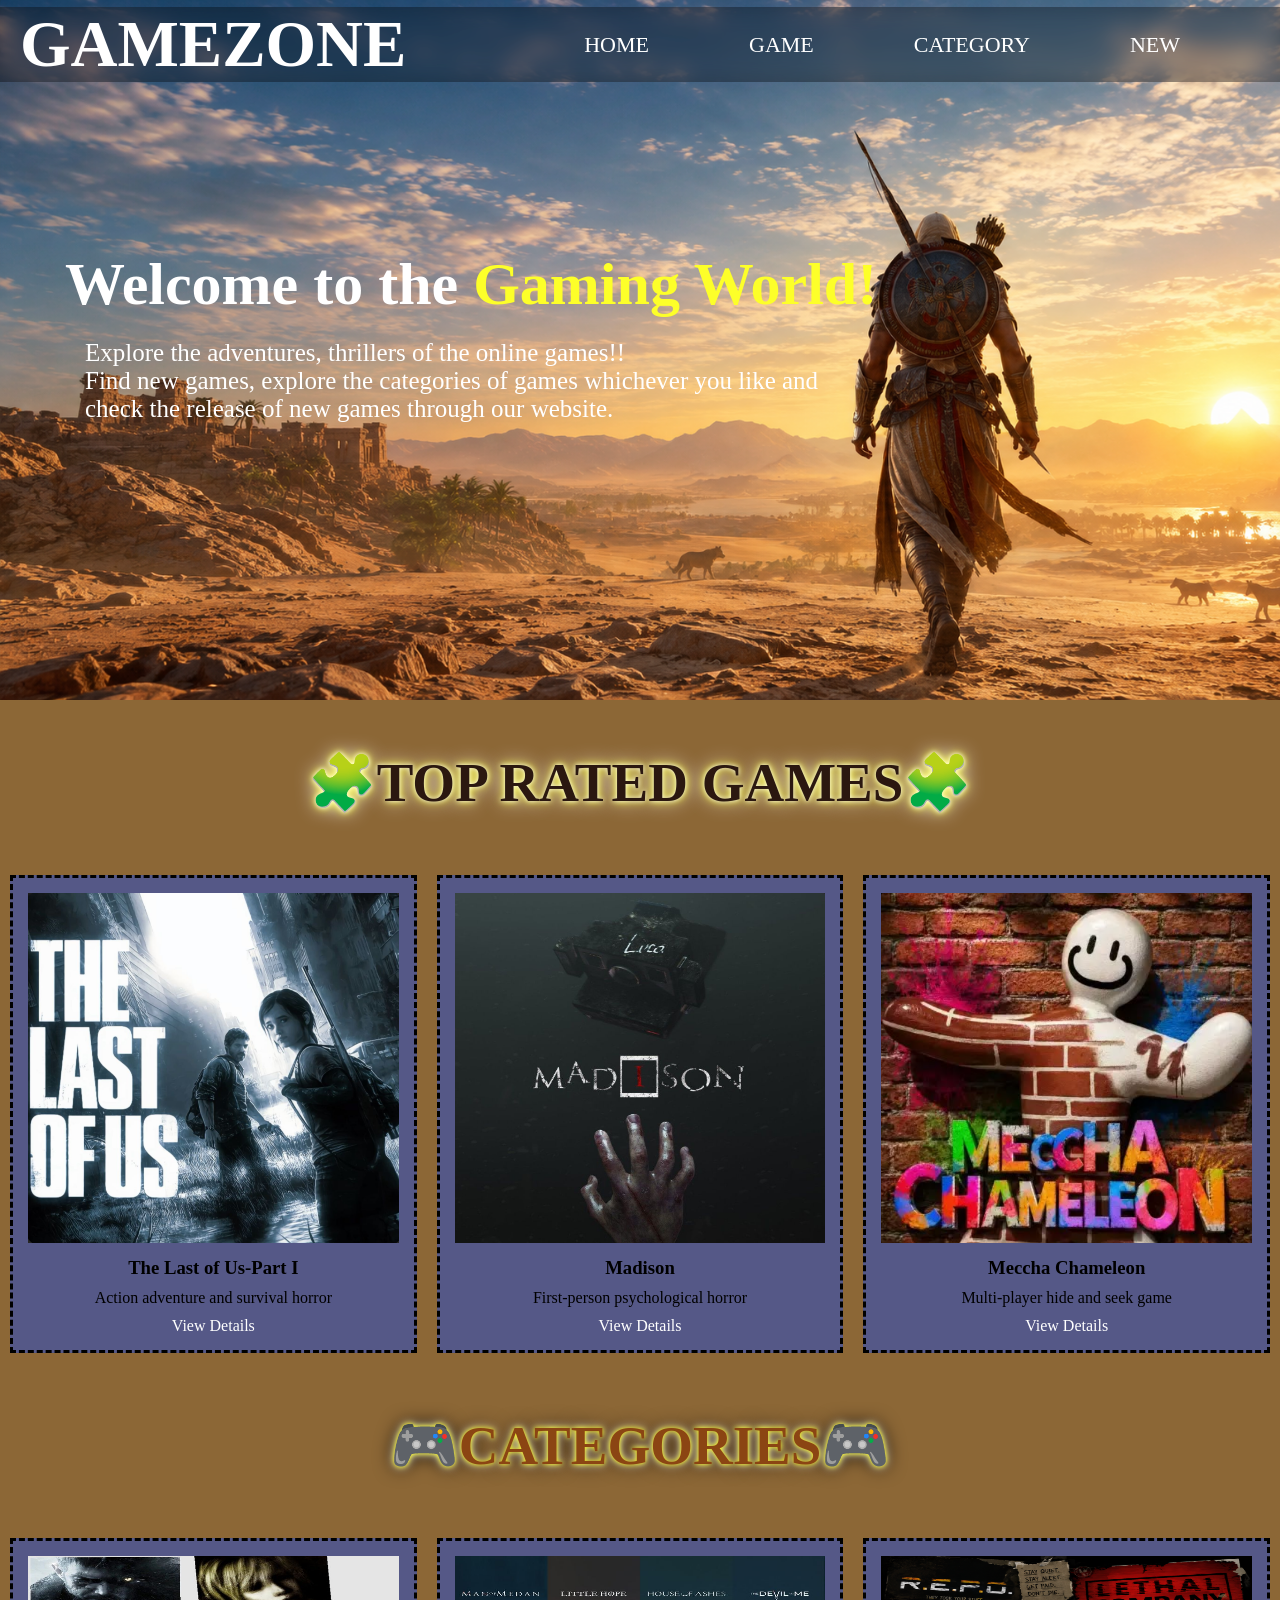
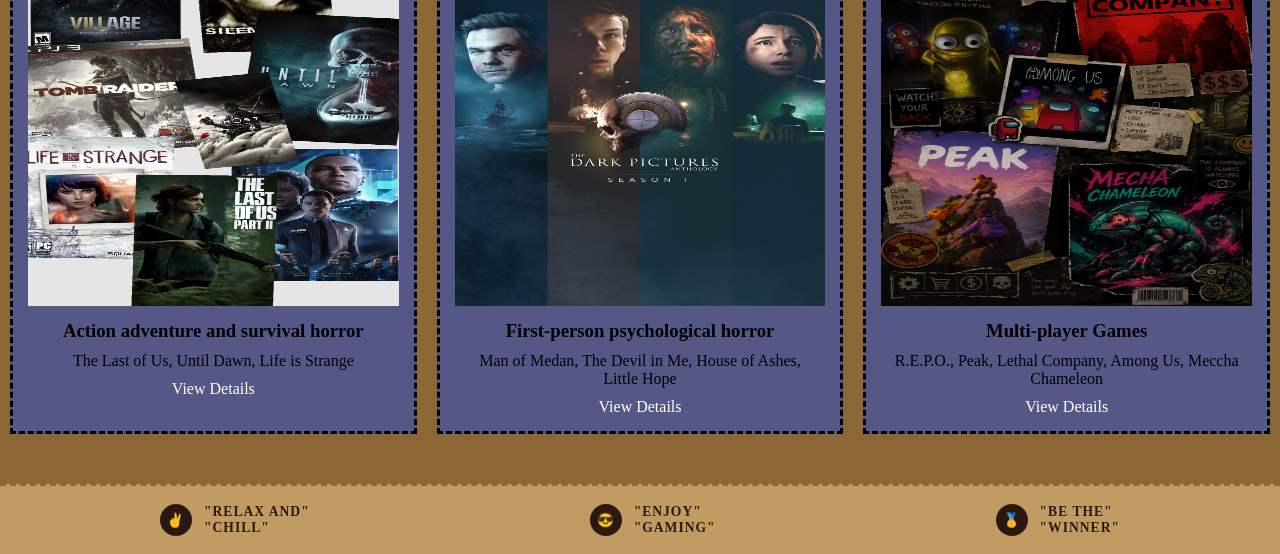
==== index.html @ ccf2109c "name change from home to index" ====
<!DOCTYPE html>
<html lang="en">
<head>
    <meta charset="UTF-8">
    <meta name="viewport" content="width=device-width, initial-scale=1.0">
    <title>Gamezone</title>
    <link rel="icon" type="image/png" href="/image/ChatGPT Image Aug 25, 2026, 10_37_10 PM.png">

    <link rel="stylesheet"  href="/indexstyle.css">
</head>
<body>
    <!-- navbar -->
    <section class="section1">
        <nav class="navbar">
        <h1>GAMEZONE</h1>
        <div class="navlinks">
            <a href="#home">HOME</a>
            <a href="/game.html" target="_blank">GAME</a>
            <a href="/category.html" target="_blank">CATEGORY</a>
            <a href="/new.html" target="_blank">NEW</a>
        </div>
     </nav>
     <!-- header -->
    <header class="header">
        <div class="style">
            <h1>Welcome to the <span style="color: #FDFF29;">Gaming World!</span></h1>
            <p>Explore the adventures, thrillers of the online games!!<br>
            Find new games, explore the categories of games whichever you like and</br> check the release of new games through our website.</p>
        </div>
    </header>
    </section>
    <!-- main section/ games list -->
    <section class="section2">
        <main class="section">
           
            <h1 class="heading">🧩TOP RATED GAMES🧩</h1>
            <div class="games">
                <div class="card">
                    <img src="/image/Screenshot 2026-08-26 005801.png" alt="The Last of Us-Part I">
                    <h3>The Last of Us-Part I</h3>
                    <p>Action adventure and survival horror</p>
                    <a href="/game.html" target="_blank">View Details</a>
                </div>
                <div class="card">
                    <img src="/image/Screenshot 2026-08-26 010756.png" alt="Madison">
                    <h3>Madison</h3>
                    <p>First-person psychological horror</p>
                    <a href="" target="_blank">View Details</a>
                </div>
                <div class="card">
                    <img src="/image/image.png" alt="Meccha Chameleon">
                    <h3>Meccha Chameleon</h3>
                    <p>Multi-player hide and seek game</p>
                    <a href="" target="_blank">View Details</a>
                </div>
            </div>
            <h1 class="heading1">🎮CATEGORIES🎮</h1>
            <div class="games">
                <div class="card">
                    <img src="/image/download.jpg" alt="Survival horror">
                    <h3>Action adventure and survival horror</h3>
                    <p>The Last of Us, Until Dawn, Life is Strange</p>
                    <a href="" target="_blank">View Details</a>
                </div>
                <div class="card">
                    <img src="/image/download (1).jpg" alt="Psychological horror">
                    <h3>First-person psychological horror</h3>
                    <p>Man of Medan, The Devil in Me, House of Ashes, Little Hope</p>
                    <a href="/category.html" target="_blank">View Details</a>
                </div>
                <div class="card">
                    <img src="/image/ChatGPT Image Aug 26, 2026, 09_21_46 PM.png" alt="Multi-player games">
                    <h3>Multi-player Games</h3>
                    <p>R.E.P.O., Peak, Lethal Company, Among Us, Meccha Chameleon</p>
                    <a href="" target="_blank">View Details</a>
                </div>
            </div>
        </main>
    </section>
      <!-- footer -->
    <footer class="footer">
        <div class="footer-end">
            <div class="footer-icon">✌️</div>
            <div>
                "RELAX AND"
                <br>
                "CHILL"
            </div>
        </div>
        <div class="footer-end">
            <div class="footer-icon">😎</div>
            <div>
                "ENJOY"
                <br>
                "GAMING"
            </div> 

        </div>
        <div class="footer-end">
            <div class="footer-icon">🥇</div>
            <div>
                "BE THE"
                <br>
                "WINNER"
            </div> 
               
        </div>

    </footer>

    </body>
    </html>
---- indexstyle.css ----
* {
    box-sizing: border-box;
    margin: 0;
    padding: 0;
}
div {
    display: block;
    unicode-bidi: isolate;
}
body{
    background-color:#8c6736;
    background-image: url("/image/ChatGPT\ Image\ Aug\ 28\,\ 2026\,\ 03_09_54\ PM.png");
    background-repeat: no-repeat;
    background-size: cover;
    height: 700px;
}
.navbar {
    display:flex;
    align-items: center;
    justify-content: space-between;
    width: 100%;
    background: rgba(0, 0, 0, 0.4); 
    backdrop-filter: blur(10px) brightness(1.2);
    -webkit-backdrop-filter: blur(10px);
    margin-top: 7px;
    color: white;
    position: absolute;
}
.navlinks {
           display:flex;
        align-items: center;
        gap:100px;
        margin-right: 100px;
}
.navlinks a {
           color: white;
           font-size: 22px;
}
nav h1{
    text-align: left;
    font-size: 65px;
    animation: shine 4s infinite;
    margin-left: 20px;
}

@keyframes shine{
    0% {
        text-shadow: 0 0 20px red;
    }
    25% {
        text-shadow: 0 0 30px yellow;
    }
    50% {
        text-shadow: 0 0 50px orangered;
    }
    75% {
        text-shadow: 0 0 25px blue;
    }
    100% {
        text-shadow: 0 0 5px black;
    }
}
nav h3{
    display: flex;
    justify-content: space-between;
    
}
.header{
    height: 700px;
    color: white;
    font-size: 40px;
    padding: 250px 65px;
}
.style p {
    margin: 20px;
    font-size: 25px;
}
main{
    display: block;
    unicode-bidi: isolate;
}

* {
    box-sizing: border-box;
}
.heading{
    text-align: center;
    margin: 50px;
    color:#2b1810;
    text-shadow: 0 0 5px white,
                 0 0 10px yellow,
                 0 0 20px white;
    font-weight: 300px;
    font-size: 55px;
    animation: shine 3s infinite;
}

.heading1{
    text-align: center;
    margin: 50px;
    color:saddlebrown;
    text-shadow: 0 0 5px yellow,
                 0 0 10px white,
                 0 0 20px black;
    font-size: 55px;
    
}
.games{
    display: flex;
    justify-content: center;
}
.card{
    width: 600px;
    background-color: #555887;
    margin: 10px;
    padding: 15px;
    text-align: center;
    border: 2px shiny white;
    border-style: dashed;
}
.card img{
    width: 100%;
    height: 350px;
}
.card h3{
    margin: 10px;
}
.card p{
    margin: 10px;
}
.card a{
    color: white;
    border: none;
    padding: 10px;
}
.footer{
    background-color: #c29b62;
    color: #2b1810;
    display: flex;
    justify-content: space-around;
    align-items: center;
    padding: 18px 20px;
    margin-top: 40px;
    border-top: 2px dashed #8c6736;
}
.footer-end{
    display: flex;
    align-items: center;
    gap: 12px;
    font-weight: 600;
    font-size: .85rem;
    letter-spacing: 1px;
}
.footer-icon{
    width: 32px;
    height: 32px;
    border-radius: 50%;
    background-color: #2b1810;
    color: #c29b62;
    display: flex;
    align-items: center;
    justify-content: center;
}
a{
    text-decoration: none;
}

.section1,
.section2 {
    transition: transform 0.7s ease;
}

.section1:hover,
.section2:hover {
    transform: scale(1.03);
}
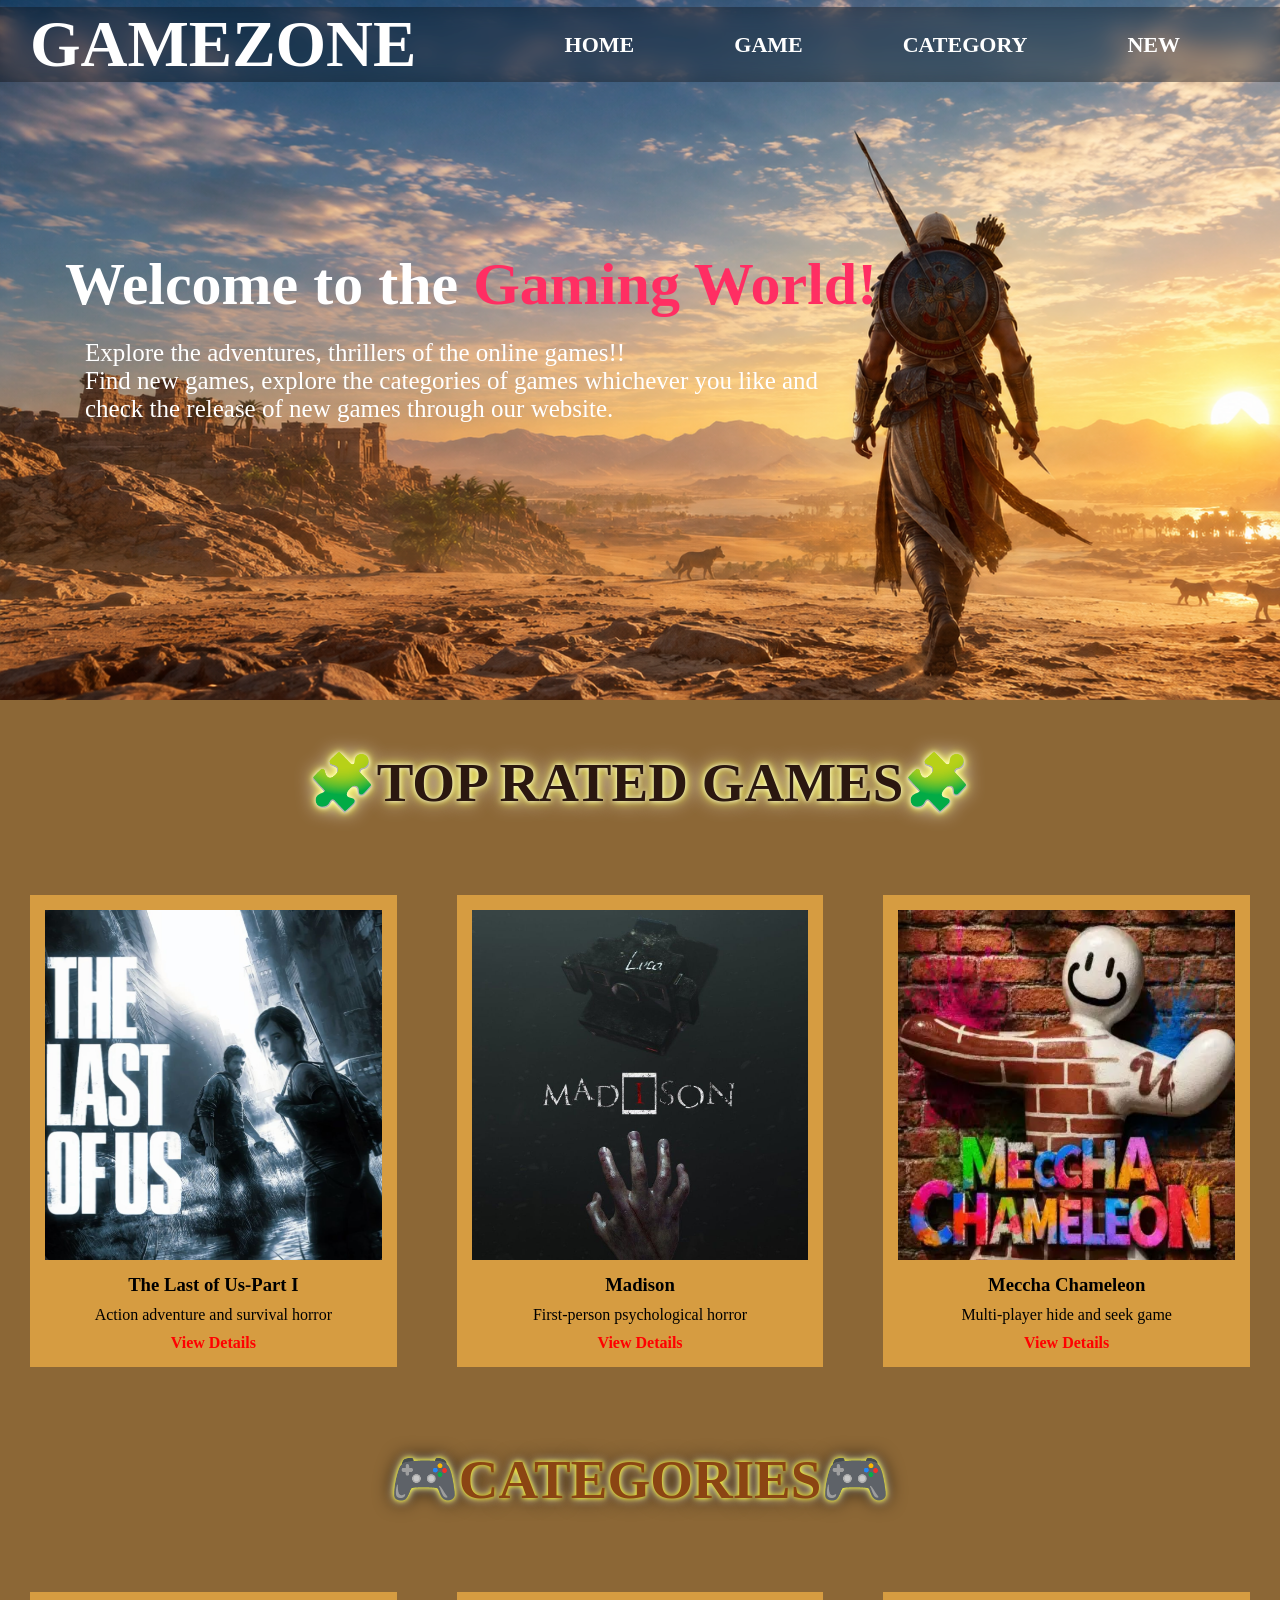
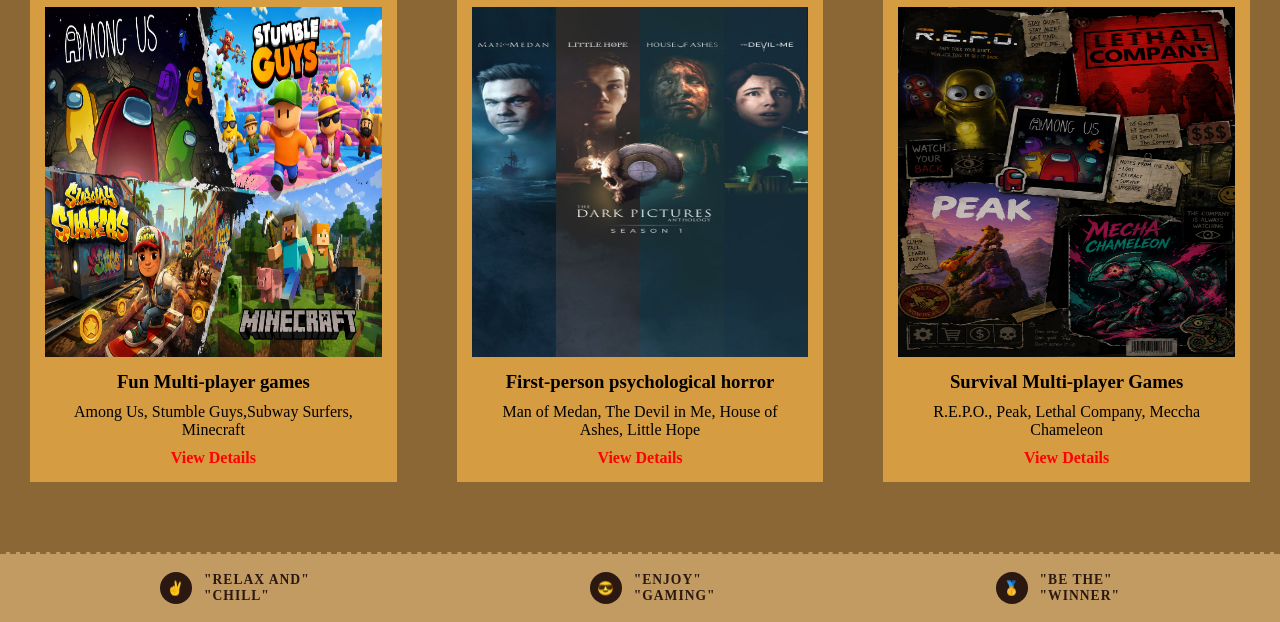
==== commit cd22a654: "changes in first page" ====
--- a/index.html
+++ b/index.html
@@ -4,9 +4,9 @@
     <meta charset="UTF-8">
     <meta name="viewport" content="width=device-width, initial-scale=1.0">
     <title>Gamezone</title>
-    <link rel="icon" type="image/png" href="/image/ChatGPT Image Aug 25, 2026, 10_37_10 PM.png">
+    <link rel="icon" type="image/png" href="image/ChatGPT Image Aug 25, 2026, 10_37_10 PM.png">
 
-    <link rel="stylesheet"  href="/indexstyle.css">
+    <link rel="stylesheet"  href="indexstyle.css">
 </head>
 <body>
     <!-- navbar -->
@@ -15,15 +15,15 @@
         <h1>GAMEZONE</h1>
         <div class="navlinks">
             <a href="#home">HOME</a>
-            <a href="/game.html" target="_blank">GAME</a>
-            <a href="/category.html" target="_blank">CATEGORY</a>
-            <a href="/new.html" target="_blank">NEW</a>
+            <a href="game.html" target="_blank">GAME</a>
+            <a href="category.html" target="_blank">CATEGORY</a>
+            <a href="new.html" target="_blank">NEW</a>
         </div>
      </nav>
      <!-- header -->
     <header class="header">
         <div class="style">
-            <h1>Welcome to the <span style="color: #FDFF29;">Gaming World!</span></h1>
+            <h1>Welcome to the <span style="color: #FF2E63">Gaming World!</span></h1>
             <p>Explore the adventures, thrillers of the online games!!<br>
             Find new games, explore the categories of games whichever you like and</br> check the release of new games through our website.</p>
         </div>
@@ -36,45 +36,48 @@
             <h1 class="heading">🧩TOP RATED GAMES🧩</h1>
             <div class="games">
                 <div class="card">
-                    <img src="/image/Screenshot 2026-08-26 005801.png" alt="The Last of Us-Part I">
+                    <img src="image/Screenshot 2026-08-26 005801.png" alt="The Last of Us-Part I">
                     <h3>The Last of Us-Part I</h3>
                     <p>Action adventure and survival horror</p>
-                    <a href="/game.html" target="_blank">View Details</a>
+                    <a href="game.html" target="_blank">View Details</a>
                 </div>
                 <div class="card">
-                    <img src="/image/Screenshot 2026-08-26 010756.png" alt="Madison">
+                    <img src="image/Screenshot 2026-08-26 010756.png" alt="Madison">
                     <h3>Madison</h3>
                     <p>First-person psychological horror</p>
                     <a href="" target="_blank">View Details</a>
                 </div>
                 <div class="card">
-                    <img src="/image/image.png" alt="Meccha Chameleon">
+                    <img src="image/image.png" alt="Meccha Chameleon">
                     <h3>Meccha Chameleon</h3>
                     <p>Multi-player hide and seek game</p>
                     <a href="" target="_blank">View Details</a>
                 </div>
             </div>
+        </section>
+        <section class="section3">
             <h1 class="heading1">🎮CATEGORIES🎮</h1>
             <div class="games">
                 <div class="card">
-                    <img src="/image/download.jpg" alt="Survival horror">
-                    <h3>Action adventure and survival horror</h3>
-                    <p>The Last of Us, Until Dawn, Life is Strange</p>
+                    <img src="image/ChatGPT Image Aug 31, 2026, 08_22_46 PM.png" alt="fun multiplayer game">
+                    <h3>Fun Multi-player games</h3>
+                    <p>Among Us, Stumble Guys,Subway Surfers, Minecraft</p>
                     <a href="" target="_blank">View Details</a>
                 </div>
                 <div class="card">
-                    <img src="/image/download (1).jpg" alt="Psychological horror">
+                    <img src="image/download (1).jpg" alt="Psychological horror">
                     <h3>First-person psychological horror</h3>
                     <p>Man of Medan, The Devil in Me, House of Ashes, Little Hope</p>
-                    <a href="/category.html" target="_blank">View Details</a>
+                    <a href="category.html" target="_blank">View Details</a>
                 </div>
                 <div class="card">
-                    <img src="/image/ChatGPT Image Aug 26, 2026, 09_21_46 PM.png" alt="Multi-player games">
-                    <h3>Multi-player Games</h3>
-                    <p>R.E.P.O., Peak, Lethal Company, Among Us, Meccha Chameleon</p>
+                    <img src="image/ChatGPT Image Aug 26, 2026, 09_21_46 PM.png" alt="Multi-player games">
+                    <h3>Survival Multi-player Games</h3>
+                    <p>R.E.P.O., Peak, Lethal Company, Meccha Chameleon</p>
                     <a href="" target="_blank">View Details</a>
                 </div>
             </div>
+        </section>
         </main>
     </section>
       <!-- footer -->
--- a/indexstyle.css
+++ b/indexstyle.css
@@ -9,7 +9,7 @@
 }
 body{
     background-color:#8c6736;
-    background-image: url("/image/ChatGPT\ Image\ Aug\ 28\,\ 2026\,\ 03_09_54\ PM.png");
+    background-image: url("image/ChatGPT\ Image\ Aug\ 28\,\ 2026\,\ 03_09_54\ PM.png");
     background-repeat: no-repeat;
     background-size: cover;
     height: 700px;
@@ -35,12 +35,17 @@
 .navlinks a {
            color: white;
            font-size: 22px;
+           font-weight: 700;
+}
+.navlinks a:hover{
+    color: maroon;
 }
 nav h1{
     text-align: left;
     font-size: 65px;
     animation: shine 4s infinite;
     margin-left: 20px;
+    margin-left: 30px;
 }
 
 @keyframes shine{
@@ -59,6 +64,7 @@
     100% {
         text-shadow: 0 0 5px black;
     }
+
 }
 nav h3{
     display: flex;
@@ -82,6 +88,12 @@
 
 * {
     box-sizing: border-box;
+}
+@media (max-width: 600px) {
+    .section {
+        min-height: 80vh;
+        padding: 80px 20px;
+    }
 }
 .heading{
     text-align: center;
@@ -111,12 +123,11 @@
 }
 .card{
     width: 600px;
-    background-color: #555887;
-    margin: 10px;
+    background-color: #D69C41;
+    margin: 30px;
     padding: 15px;
     text-align: center;
     border: 2px shiny white;
-    border-style: dashed;
 }
 .card img{
     width: 100%;
@@ -125,13 +136,20 @@
 .card h3{
     margin: 10px;
 }
+.card:hover{
+    transform: scale(1.08);
+}
 .card p{
     margin: 10px;
 }
 .card a{
-    color: white;
+    color: red;
+    font-weight: 900;
     border: none;
     padding: 10px;
+}
+.card a:hover{
+    color: green;
 }
 .footer{
     background-color: #c29b62;
@@ -174,3 +192,57 @@
 .section2:hover {
     transform: scale(1.03);
 }
+.section2,
+.section3{
+    transition: transform 0.7s ease;
+}
+
+.section2:hover,
+.section3:hover {
+    transform: scale(1.03);
+}
+@media (max-width: 900px){
+
+.section {
+    padding: 100px 30px;
+}
+
+.section h1 {
+        font-size: 3rem;
+ }
+
+.cards {
+        grid-template-columns: repeat(2, 1fr);
+}
+}
+@media (max-width: 600px) {
+.section {
+    min-height: 80vh;
+    padding: 80px 20px;
+    text-align: center;
+}
+.section h1 {
+    font-size: 2.2rem;
+}
+.section p {
+    font-size: 0.95rem;
+}
+.cards {
+        grid-template-columns: 1fr;
+        gap: 20px;
+    }
+nav {
+    flex-direction: column;
+}
+nav ul {
+    flex-direction: column;
+    gap: 10px;
+}
+.card {
+    width: 100%;
+}
+img {
+    max-width: 100%;
+    height: auto;
+}
+}
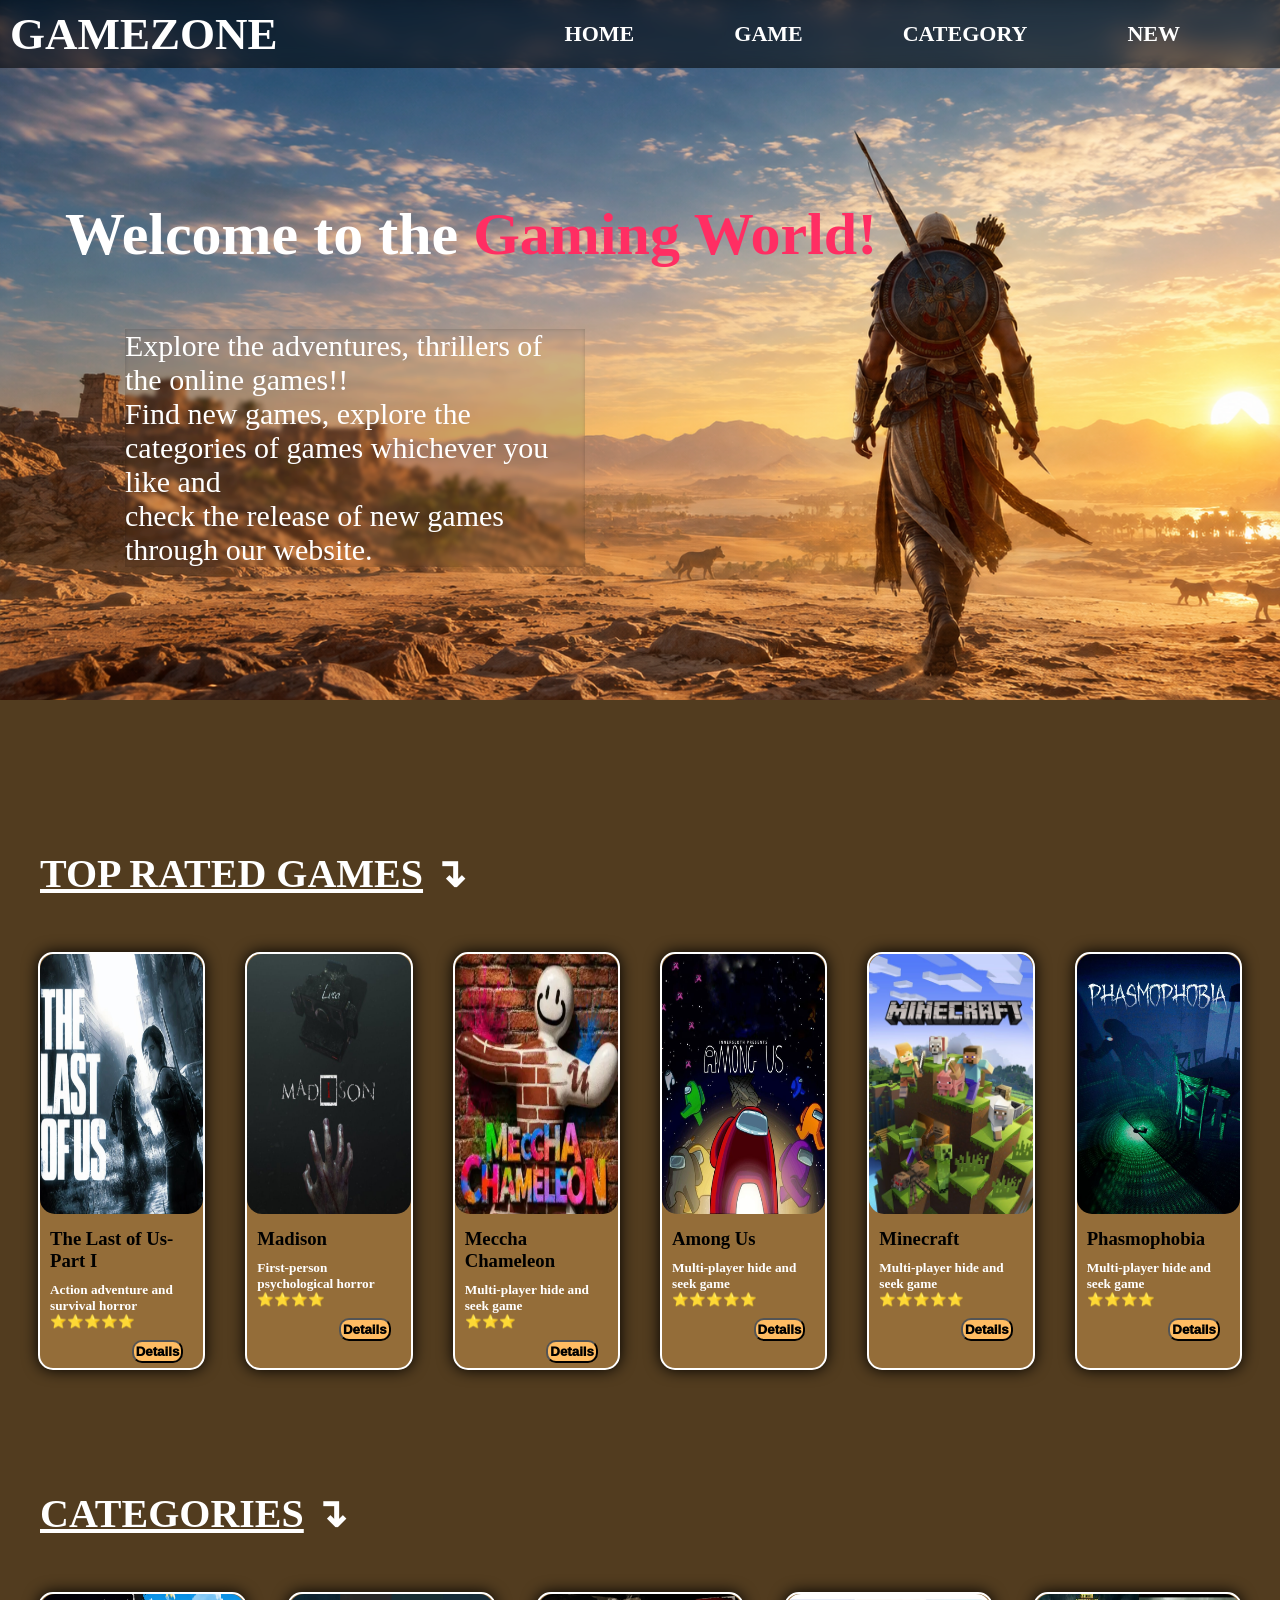
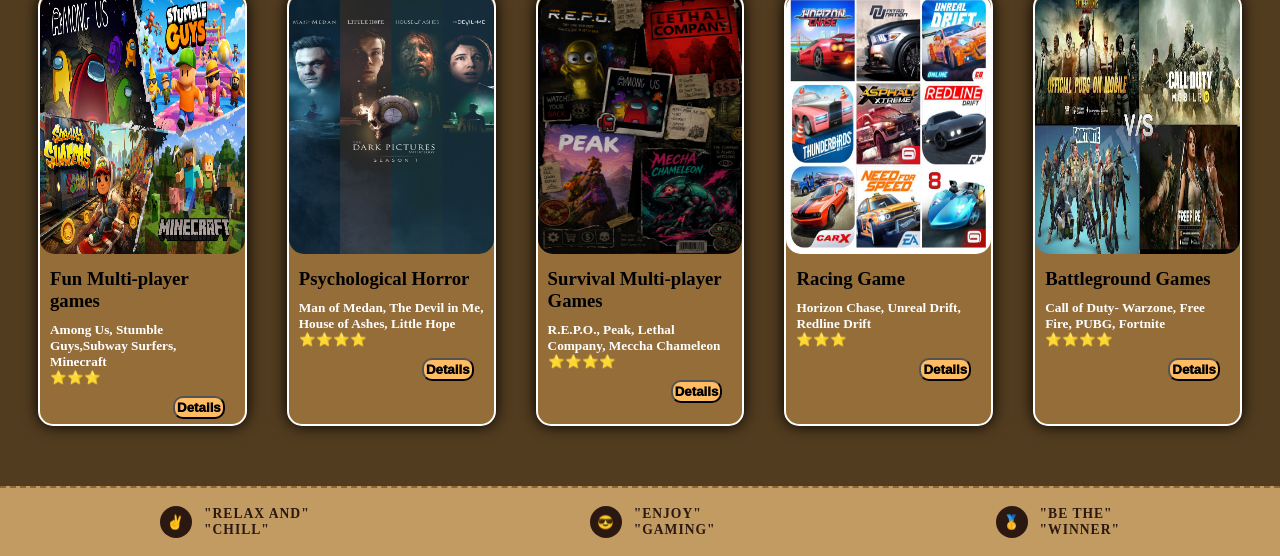
==== commit 3d264db8: "change in page 1" ====
--- a/index.html
+++ b/index.html
@@ -10,7 +10,6 @@
 </head>
 <body>
     <!-- navbar -->
-    <section class="section1">
         <nav class="navbar">
         <h1>GAMEZONE</h1>
         <div class="navlinks">
@@ -21,6 +20,7 @@
         </div>
      </nav>
      <!-- header -->
+  <section class="section1">
     <header class="header">
         <div class="style">
             <h1>Welcome to the <span style="color: #FF2E63">Gaming World!</span></h1>
@@ -30,56 +30,82 @@
     </header>
     </section>
     <!-- main section/ games list -->
-    <section class="section2">
+    
         <main class="section">
            
-            <h1 class="heading">🧩TOP RATED GAMES🧩</h1>
+            <h1 class="heading"><u>TOP RATED GAMES</u> ↴</h1>
             <div class="games">
                 <div class="card">
                     <img src="image/Screenshot 2026-08-26 005801.png" alt="The Last of Us-Part I">
                     <h3>The Last of Us-Part I</h3>
-                    <p>Action adventure and survival horror</p>
-                    <a href="game.html" target="_blank">View Details</a>
+                    <h5>Action adventure and survival horror<br>⭐⭐⭐⭐⭐</h5>
+                    <a href="game.html" target="_blank"><button>Details</button></a>
                 </div>
                 <div class="card">
                     <img src="image/Screenshot 2026-08-26 010756.png" alt="Madison">
                     <h3>Madison</h3>
-                    <p>First-person psychological horror</p>
-                    <a href="" target="_blank">View Details</a>
+                    <h5>First-person psychological horror<br>⭐⭐⭐⭐</h5>
+                    <a href="" target="_blank"><button>Details</button></a>
                 </div>
                 <div class="card">
                     <img src="image/image.png" alt="Meccha Chameleon">
                     <h3>Meccha Chameleon</h3>
-                    <p>Multi-player hide and seek game</p>
-                    <a href="" target="_blank">View Details</a>
+                    <h5>Multi-player hide and seek game<br>⭐⭐⭐</h5>
+                    <a href="" target="_blank"><button>Details</button></a>
+                </div>
+                <div class="card">
+                    <img src="image/among us.jpg" alt="Among Us">
+                    <h3>Among Us</h3>
+                    <h5>Multi-player hide and seek game<br>⭐⭐⭐⭐⭐</h5>
+                    <a href="" target="_blank"><button>Details</button></a>
+                </div>
+                <div class="card">
+                    <img src="image/download (15).jpg" alt="Minecraft">
+                    <h3>Minecraft</h3>
+                    <h5>Multi-player hide and seek game<br>⭐⭐⭐⭐⭐</h5>
+                    <a href="" target="_blank"><button>Details</button></a>
+                </div>
+                <div class="card">
+                    <img src="image/download (16).jpg" alt="Phasmophobia">
+                    <h3>Phasmophobia</h3>
+                    <h5>Multi-player hide and seek game<br>⭐⭐⭐⭐</h5>
+                    <a href="" target="_blank"><button>Details</button></a>
                 </div>
             </div>
-        </section>
-        <section class="section3">
-            <h1 class="heading1">🎮CATEGORIES🎮</h1>
+            <h1 class="heading1"><u>CATEGORIES</u> ↴</h1>
             <div class="games">
                 <div class="card">
                     <img src="image/ChatGPT Image Aug 31, 2026, 08_22_46 PM.png" alt="fun multiplayer game">
                     <h3>Fun Multi-player games</h3>
-                    <p>Among Us, Stumble Guys,Subway Surfers, Minecraft</p>
-                    <a href="" target="_blank">View Details</a>
+                    <h5>Among Us, Stumble Guys,Subway Surfers, Minecraft<br>⭐⭐⭐</h5>
+                    <a href="" target="_blank"><button>Details</button></a>
                 </div>
                 <div class="card">
                     <img src="image/download (1).jpg" alt="Psychological horror">
-                    <h3>First-person psychological horror</h3>
-                    <p>Man of Medan, The Devil in Me, House of Ashes, Little Hope</p>
-                    <a href="category.html" target="_blank">View Details</a>
+                    <h3>Psychological Horror</h3>
+                    <h5>Man of Medan, The Devil in Me, House of Ashes, Little Hope<br>⭐⭐⭐⭐</h5>
+                    <a href="category.html" target="_blank"><button>Details</button></a>
                 </div>
                 <div class="card">
                     <img src="image/ChatGPT Image Aug 26, 2026, 09_21_46 PM.png" alt="Multi-player games">
                     <h3>Survival Multi-player Games</h3>
-                    <p>R.E.P.O., Peak, Lethal Company, Meccha Chameleon</p>
-                    <a href="" target="_blank">View Details</a>
+                    <h5>R.E.P.O., Peak, Lethal Company, Meccha Chameleon<br>⭐⭐⭐⭐</h5>
+                    <a href="" target="_blank"><button>Details</button></a>
+                </div>
+                 <div class="card">
+                    <img src="image/Unreal Drift Horizon Chase Thunderbirds Parking Challenge Asphalt Xtreme Redline Drift Nitro Nation Asphalt 8 Airborne Need For Speed No Limits & CarX Highway Racing Best Racing Games Android (2017).jpg" alt="race game">
+                    <h3>Racing Game</h3>
+                    <h5>Horizon Chase, Unreal Drift, Redline Drift<br>⭐⭐⭐</h5>
+                    <a href="" target="_blank"><button>Details</button></a>
+                </div>
+                <div class="card">
+                    <img src="image/World.jpg" alt="Battleground games">
+                    <h3>Battleground Games</h3>
+                    <h5>Call of Duty- Warzone, Free Fire, PUBG, Fortnite<br>⭐⭐⭐⭐</h5>
+                    <a href="" target="_blank"><button>Details</button></a>
                 </div>
             </div>
-        </section>
         </main>
-    </section>
       <!-- footer -->
     <footer class="footer">
         <div class="footer-end">
--- a/indexstyle.css
+++ b/indexstyle.css
@@ -8,26 +8,29 @@
     unicode-bidi: isolate;
 }
 body{
-    background-color:#8c6736;
+    background-color: #523C1F;   
     background-image: url("image/ChatGPT\ Image\ Aug\ 28\,\ 2026\,\ 03_09_54\ PM.png");
     background-repeat: no-repeat;
     background-size: cover;
     height: 700px;
+    flex-wrap: wrap;
 }
 .navbar {
     display:flex;
     align-items: center;
     justify-content: space-between;
     width: 100%;
-    background: rgba(0, 0, 0, 0.4); 
+    background: rgba(0, 0, 0, 0.6); 
     backdrop-filter: blur(10px) brightness(1.2);
     -webkit-backdrop-filter: blur(10px);
-    margin-top: 7px;
     color: white;
     position: absolute;
+    padding-bottom: 8px;
+    padding-top: 8px;
+    flex-wrap: wrap;
 }
 .navlinks {
-           display:flex;
+        display:flex;
         align-items: center;
         gap:100px;
         margin-right: 100px;
@@ -37,15 +40,15 @@
            font-size: 22px;
            font-weight: 700;
 }
-.navlinks a:hover{
+.navlinks a:hover {
     color: maroon;
+    transform: scale(1.25);
 }
 nav h1{
     text-align: left;
-    font-size: 65px;
+    font-size: 45px;
     animation: shine 4s infinite;
-    margin-left: 20px;
-    margin-left: 30px;
+    margin-left: 10px;
 }
 
 @keyframes shine{
@@ -75,81 +78,94 @@
     height: 700px;
     color: white;
     font-size: 40px;
-    padding: 250px 65px;
+    padding: 200px 65px;
+    flex-wrap: wrap;
 }
 .style p {
-    margin: 20px;
-    font-size: 25px;
+    margin: 60px;
+    font-size: 30px;
+    background: rgba(0, 0, 0, 0.2); 
+    backdrop-filter: blur(2px) brightness(1.2);
+    -webkit-backdrop-filter: blur(10px);
+    max-width: 40%;
+    flex-wrap: wrap;
 }
 main{
     display: block;
     unicode-bidi: isolate;
 }
-
-* {
-    box-sizing: border-box;
-}
-@media (max-width: 600px) {
-    .section {
-        min-height: 80vh;
-        padding: 80px 20px;
-    }
-}
 .heading{
+    text-align: left;
+    margin-top: 150px;
+    margin-bottom: 35px;
+    margin-left: 40px;
+    color:white;
+    font-weight: 300px;
+    font-size: 40px;
+}
+.heading1{
+    text-align: left;
+    margin-top: 100px;
+    margin-bottom: 35px;
+    margin-left: 40px;
+    color:white;
+    font-weight: 300px;
+    font-size: 40px;
+}
+.games{
+    display: flex;
+    justify-content: center;
+    margin-left: 18px;
+    margin-right: 18px;
+}
+.card{
+    width: 400px;
+    background-color: #946D39 ;   
+    margin: 20px;
     text-align: center;
-    margin: 50px;
-    color:#2b1810;
-    text-shadow: 0 0 5px white,
-                 0 0 10px yellow,
-                 0 0 20px white;
-    font-weight: 300px;
-    font-size: 55px;
-    animation: shine 3s infinite;
-}
-
-.heading1{
-    text-align: center;
-    margin: 50px;
-    color:saddlebrown;
-    text-shadow: 0 0 5px yellow,
-                 0 0 10px white,
-                 0 0 20px black;
-    font-size: 55px;
-    
-}
-.games{
-    display: flex;
-    justify-content: center;
-}
-.card{
-    width: 600px;
-    background-color: #D69C41;
-    margin: 30px;
-    padding: 15px;
-    text-align: center;
-    border: 2px shiny white;
+    border: 2px solid white;
+    box-shadow: 0 0 15px black;
+    border-radius: 15px;
+    border-style: solid;
 }
 .card img{
     width: 100%;
-    height: 350px;
+    height: 260px;
+    border-radius: 15px;
 }
 .card h3{
     margin: 10px;
+    text-align: left;
+}
+.card h5{
+    text-align: left;
+    color: white;
+    margin: 10px;
 }
 .card:hover{
     transform: scale(1.08);
+    box-shadow: 0 20px 50px white;
 }
 .card p{
     margin: 10px;
 }
-.card a{
+.card a {
+    display: block;
+    text-align: right;
+    color: blue;
+    font-weight: 1000;
+    margin-right: 20px;
+}
+.card button{
+    background-color: #FFBC62;
+    color: black;
+    font-weight: 1000;
+    border-radius: 10px;
+    padding: 2px;
+    margin-bottom: 5px;
+}
+.card button:hover{
     color: red;
-    font-weight: 900;
-    border: none;
-    padding: 10px;
-}
-.card a:hover{
-    color: green;
 }
 .footer{
     background-color: #c29b62;
@@ -190,16 +206,7 @@
 
 .section1:hover,
 .section2:hover {
-    transform: scale(1.03);
-}
-.section2,
-.section3{
-    transition: transform 0.7s ease;
-}
-
-.section2:hover,
-.section3:hover {
-    transform: scale(1.03);
+    transform: scale(1.06);
 }
 @media (max-width: 900px){
 
